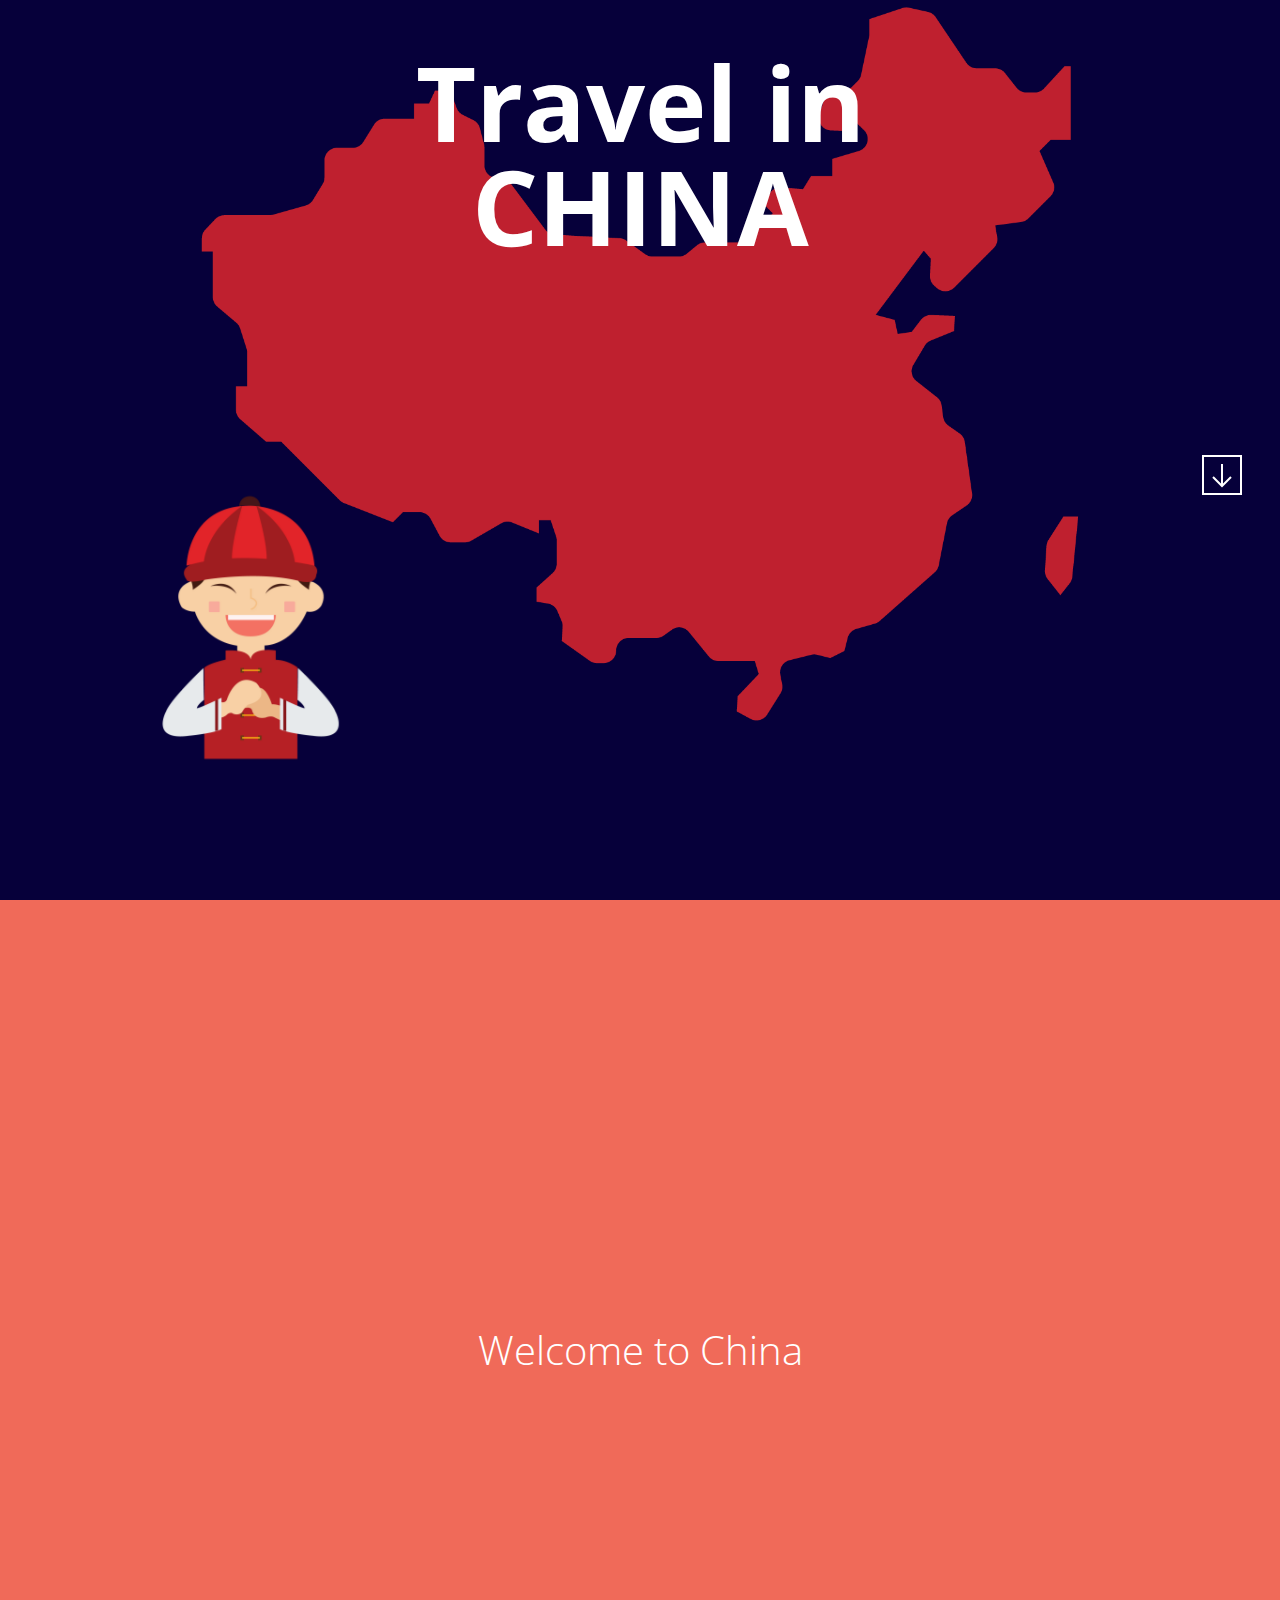
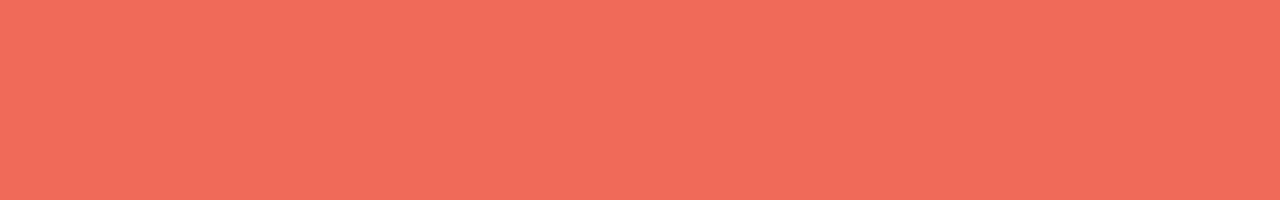
==== 3870jingcai/pj2/index.html @ 6114c5cf "Add files via upload" ====
<!doctype html>
<html lang="en" class="no-js">
<head>
	<meta charset="UTF-8">
	<meta name="viewport" content="width=device-width, initial-scale=1">

	<link href='http://fonts.googleapis.com/css?family=Open+Sans:400,300,700' rel='stylesheet' type='text/css'>

	<link rel="stylesheet" href="css/reset.css">
	<link rel="stylesheet" href="css/style.css">

	<script src="js/modernizr.js"></script>

	<title>Travel in China</title>
</head>

<body data-hijacking="on" data-animation="rotate">
	<section class="cd-section visible">

		<div class="center">
			<h1>Travel in </br>CHINA</h1>
			<img src="img/china.png" width="900"></img>
		</div>
	</section>

	<section class="cd-section">

		<div class="center">
			<div class="mymove">
<div class="box">
<h3>Hall of Great Harmony</h3>
<p>This is Hall of Great Harmony (Taihe Dian), which is located in the Palace Museum,
	Beijing, China. The Palace Museum begins in the 15th century when it was built as the
	palace of the Ming emperors of China. It has been a museum since the 1920s. In 1987,
	it was declared a World Heritage Site by UNESCO.</p>
</div>
</div>

		<img style="width:900px; padding-top:0px; padding-bottom:200px;"src="img/hall.png"></img>
		</div>


	</section>

	<section class="cd-section">
		<div class="center">
			<div class="mymove">
			<div class="box1">
			<h3>Temple of Heaven</h3>
			<p>This is Temple of Heaven. It is an imperial complex of religious buildings
				situated in the southeastern part of central Beijing. The complex was visited
				by the Emperors of the Ming and Qing dynasties for annual ceremonies of prayer
				to Heaven for good harvest. It has been regarded as a Taoist temple, although
				Chinese heaven worship, especially by the reigning monarch of the day, predates
				Taoism.</p>
			</div>
		</div>
			<img style="width:650px; padding-top:100px; padding-bottom:100px;" src="img/temple.png">

		</div>
	</section>

	<section class="cd-section">
		<div class="center">
			<div class="mymove">
			<div class="box2">
			<h3> Great Wall</h3>
			<p>This is the Great Wall. The Great Wall of China is a series of fortifications
				made of stone, brick, tamped earth, wood, and other materials, generally built
				along an east-to-west line across the historical northern borders of China to
				protect the Chinese states and empires against the raids and invasions of the
				various nomadic groups of the Eurasian Steppe. Several walls were being built
				as early as the 7th century BCE; these, later joined together and made bigger
				and stronger, are now collectively referred to as the Great Wall.</p>
			</div>
		</div>
			<img style="width:650px; margin-left:150px;padding-top:100px; padding-bottom:150px;"src="img/wall.png">
		</div>
	</section>

	<section class="cd-section">
		<div class="center">
			<div class="mymove">
			<div class="box3">
			<h3>Food</h3>
			<p>Noodles are an essential ingredient and staple in Chinese cuisine. Chinese
				noodles vary widely according to the region of production, ingredients,
				shape or width, and manner of preparation. Dim sum is another style of
				Chinese cuisine. It prepared as small bite-sized portions of food served in
				small steamer baskets or on small plates. Dim sum dishes are usually served
				with tea. </p>
			</div>
		</div>
			<img style="width:650px; padding-top:50px; padding-bottom:100px;"src="img/food.png">
		</div>
	</section>
	<section class="cd-section">
		<div class="center">
			<div class="mymove">
			<div class="box4">
			<h3>Panda</h3>
			<p>The giant panda lives in a few mountain ranges in central China, mainly
				in Sichuan province. The giant panda become China's national symbol,
				internationally the giant panda appears at least as commonly. As such,
				it is becoming widely used within China in international contexts, for
				example as one of the five Fuwa mascots of the Beijing Olympics. </p>
			</div>
		</div>
			<img style="width:650px; padding-top:50px; padding-bottom:150px;"src="img/panda.png">
		</div>
	</section>
	<section class="cd-section">
		<div class="center">
			<div class="mymove">
			<div class="box5">
			<h3>Clothing</h3>
			<p>The rise of the Manchu Qing Dynasty in many ways represented new clothing
				styles were required to be worn by all noblemen and officials. Eventually,
				this style became widespread among the commoners. A new style of dress,
				called tangzhuang, included the changshan worn by men and the qipao worn
				by women. Manchu official headwear differed from the Ming version, but the
				Qing continued to use the Mandarin square. </p>
			</div>
		</div>
			<img style="width:650px; padding-top:100px; padding-bottom:100px;"src="img/man.png">
		</div>
	</section>
	<section class="cd-section">
		<div class="center">
			<div class="mymove">
			<div class="box6">
			<h3>Product</h3>
			<p>Chinese dragons are legendary creatures in Chinese mythology and Chinese
				folklore. The dragons have many animal-like forms such as turtles, fish,
				and imaginary, but they are most commonly depicted as snake-like with four
				legs. Chinese dragons traditionally symbolize potent and auspicious powers,
				particularly control over water, rainfall, typhoons, and floods. The dragon
				is also a symbol of power, strength, and good luck for people who are worthy
				of it. With this, the Emperor of China usually used the dragon as a symbol of
				his imperial power and strength.</p>
				<p>Chinese knots are usually lanyard type arrangements where two cords enter
				from the top of the knot and two cords leave from the bottom. The knots
				are usually double-layered and symmetrical.
 </p>
 </div>
			</div>
			<img style="width:900px; padding-top:50px; padding-bottom:400px;"src="img/things.png">
		</div>
	</section>
	<section class="cd-section">
		<div>
			<h2>Welcome to China</h2>
		</div>
	</section>
	<div class="boy">
<img src="img/boy.png" style="width:200px;">
	</div>
	<nav>
		<ul class="cd-vertical-nav">
			<li><a href="#0" class="cd-prev inactive">Next</a></li>
			<li><a href="#0" class="cd-next">Prev</a></li>
		</ul>
	</nav>
<script src="js/jquery-2.1.4.js"></script>
<script src="js/velocity.min.js"></script>
<script src="js/velocity.ui.min.js"></script>
<script src="js/main.js"></script>
</body>
</html>
---- 3870jingcai/pj2/css/style.css ----
*, *::after, *::before {
  box-sizing: border-box;
}

html {
  font-size: 62.5%;
}

body {
  font-size: 1.6rem;
  font-family: "Open Sans", sans-serif;
  color: #ffffff;
  background-color: #06003a;
  -webkit-font-smoothing: antialiased;
  -moz-osx-font-smoothing: grayscale;
}
body::before {

  content: 'mobile';
  display: none;
}
@media only screen and (min-width: 1050px) {
  body::before {

    content: 'desktop';
  }
}

a {
  color: #267481;
  text-decoration: none;
}
.center{
text-align: center;
width: 600px;
}
.boy{
  position: absolute;
  margin-top: 490px;
  margin-left: 150px;
}


/* --------------------------------

Main Components

-------------------------------- */
@media only screen and (min-width: 1050px) {
  body[data-hijacking="on"] {
    overflow: hidden;
  }
}
h1{
  position: absolute;
  text-align: center;
  font-size: 10.4rem;
  font-weight: bold;
  left: 0;
  right:0;
  margin-top: 50px;
}

.title{
  position: absolute;
  font-size: 3.4rem;
  font-weight: bold;
  left: 0;
  right:0;
}
.box{
  width: 550px;
  position: absolute;
  margin-top: 520px;
  margin-left: 400px;
  background: rgba(226, 159, 159, .8);
  border-radius: 3px;


}
.box1{
  width: 500px;
  position: absolute;
  margin-top: 150px;
  margin-left: 50px;
  background: rgba(226, 159, 159, .8);
  border-radius: 3px;


}
.box2{
  width: 450px;
  position: absolute;
  margin-top: 50px;
  margin-left: 25px;
  background: rgba(226, 159, 159, .8);
  border-radius: 3px;
}
.box3{
  width: 400px;
  position: absolute;
  margin-top: 100px;
  margin-left: 50px;
  background: rgba(226, 159, 159, .8);
  border-radius: 3px;

}
.box4{
  width: 500px;
  position: absolute;
  margin-top: 200px;
  margin-left: 50px;
  background: rgba(226, 159, 159, .8);
  border-radius: 3px;
}
.box5{
  width: 550px;
  position: absolute;
  margin-top: 200px;
  margin-left: 50px;
  background: rgba(226, 159, 159, .8);
  border-radius: 3px;
}
.box6{
  width: 800px;
  position: absolute;
  margin-top: 350px;
  margin-left: 350px;
  background: rgba(226, 159, 159, .8);
  border-radius: 3px;
}
p{
  text-indent: 30px;
  font-size: 2rem;
  padding: 10px;
  text-align: left;
  text-shadow: .5px .5px .5px #e0e0e0;
  line-height: 130%;
}

h3{
  font-size: 2.4rem;
  font-weight: bold;
  margin-top: 10px;
}

.visible .mymove{
	position: relative;
  size: 1000px;
	-webkit-animation: mymove 4s forwards;
	animation: mymove 4s forwards;
	transition-timing-function: ease;
}

@-webkit-keyframes mymove{
	from{left:-500px; opacity: 0;}
	to{left: 0px; opacity: 1;}
}
@keyframes mymove {
    from {left: -500px; opacity: 0;}
    to {left: 0px; opacity: 1;}
}

.cd-section {
  height: 100vh;
}
.cd-section h2 {
  line-height: 100vh;
  text-align: center;
  font-size: 2.4rem;
}

.cd-section:first-of-type > div {
}
.cd-section:first-of-type > div::before {
  /* alert -> all scrolling effects are not visible on small devices */
  content: 'Effects not visible on mobile!';
  position: relative;
  width: 100%;
  text-align: center;
  top: 20px;
  z-index: 2;
  font-weight: bold;
  font-size: 1.3rem;
  text-transform: uppercase;
  color: #fff06d;

  height: 100%;
}


.cd-section:nth-of-type(2) > div{
  background-color: #7100b2;
  width: 100%;
  height: 100%;

}
.cd-section:nth-of-type(3) > div {
  background-color: #267481;
  width: 100%;
  height: 100%;
}
.cd-section:nth-of-type(4) > div {
  background-color: #fcb052;
  width: 100%;
  height: 100%;
}
.cd-section:nth-of-type(5) > div {
  background-color: #ffe822;
  width: 100%;
  height: 100%;
}
.cd-section:nth-of-type(6) > div {
  background-color: #f06a59;
  width: 100%;
  height: 100%;
}
.cd-section:nth-of-type(7) > div {
  background-color: #ffaff9;
  width: 100%;
  height: 100%;
}
.cd-section:nth-of-type(8) > div {
  background-color: #558DE0;
  width: 100%;
  height: 100%;
}
.cd-section:nth-of-type(9) > div {
  background-color: #f06a59;
  width: 100%;
  height: 100%;

}
[data-animation="parallax"] .cd-section > div, [data-animation="fixed"] .cd-section > div, [data-animation="opacity"] .cd-section > div {
  background-position: center center;
  background-repeat: no-repeat;
  background-size: cover;
}
[data-animation="parallax"] .cd-section:first-of-type > div, [data-animation="fixed"] .cd-section:first-of-type > div, [data-animation="opacity"] .cd-section:first-of-type > div {
  background-image: url("../img/img-1.jpg");
}
[data-animation="parallax"] .cd-section:nth-of-type(2) > div, [data-animation="fixed"] .cd-section:nth-of-type(2) > div, [data-animation="opacity"] .cd-section:nth-of-type(2) > div {
  background-image: url("../img/img-2.jpg");
}
[data-animation="parallax"] .cd-section:nth-of-type(3) > div, [data-animation="fixed"] .cd-section:nth-of-type(3) > div, [data-animation="opacity"] .cd-section:nth-of-type(3) > div {
  background-image: url("../img/img-3.jpg");
}
[data-animation="parallax"] .cd-section:nth-of-type(4) > div, [data-animation="fixed"] .cd-section:nth-of-type(4) > div, [data-animation="opacity"] .cd-section:nth-of-type(4) > div {
  background-image: url("../img/img-4.jpg");
}
[data-animation="parallax"] .cd-section:nth-of-type(5) > div, [data-animation="fixed"] .cd-section:nth-of-type(5) > div, [data-animation="opacity"] .cd-section:nth-of-type(5) > div {
  background-image: url("../img/img-5.jpg");
}
@media only screen and (min-width: 1050px) {
  .cd-section h2 {
    font-size: 4rem;
    font-weight: 300;
  }
  [data-hijacking="on"] .cd-section {
    opacity: 0;
    visibility: hidden;
    position: absolute;
    top: 0;
    left: 0;
    width: 100%;
  }
  [data-hijacking="on"] .cd-section > div {
    visibility: visible;
  }
  [data-hijacking="off"] .cd-section > div {
    opacity: 0;
  }
  [data-animation="rotate"] .cd-section {
    /* enable a 3D-space for children elements */
    -webkit-perspective: 1800px;
    -moz-perspective: 1800px;
    perspective: 1800px;
  }
  [data-hijacking="on"][data-animation="rotate"] .cd-section:not(:first-of-type) {
    -webkit-perspective-origin: center 0;
    -moz-perspective-origin: center 0;
    perspective-origin: center 0;
  }
  [data-animation="scaleDown"] .cd-section > div, [data-animation="gallery"] .cd-section > div, [data-animation="catch"] .cd-section > div {
    box-shadow: 0 0 0 rgba(25, 30, 46, 0.4);
  }
  [data-animation="opacity"] .cd-section.visible > div {
    z-index: 1;
  }
}

@media only screen and (min-width: 1050px) {
  .cd-section:first-of-type > div::before {
    display: none;
  }
}
@media only screen and (min-width: 1050px) {
  .cd-section > div {
    position: fixed;
    top: 0;
    left: 0;
    width: 100%;
    /* Force Hardware Acceleration */
    -webkit-transform: translateZ(0);
    -moz-transform: translateZ(0);
    -ms-transform: translateZ(0);
    -o-transform: translateZ(0);
    transform: translateZ(0);
    -webkit-backface-visibility: hidden;
    backface-visibility: hidden;
  }
  [data-hijacking="on"] .cd-section > div {
    position: absolute;
  }
  [data-animation="rotate"] .cd-section > div {
    -webkit-transform-origin: center bottom;
    -moz-transform-origin: center bottom;
    -ms-transform-origin: center bottom;
    -o-transform-origin: center bottom;
    transform-origin: center bottom;
  }
}

.cd-vertical-nav {
  /* lateral navigation */
  position: fixed;
  z-index: 1;
  right: 3%;
  top: 50%;
  bottom: auto;
  -webkit-transform: translateY(-50%);
  -moz-transform: translateY(-50%);
  -ms-transform: translateY(-50%);
  -o-transform: translateY(-50%);
  transform: translateY(-50%);
  display: none;
}
.cd-vertical-nav a {
  display: block;
  height: 40px;
  width: 40px;
  /* image replace */
  overflow: hidden;
  text-indent: 100%;
  white-space: nowrap;
  background: url(../img/cd-icon-arrow.svg) no-repeat center center;
}
.cd-vertical-nav a.cd-prev {
  -webkit-transform: rotate(180deg);
  -moz-transform: rotate(180deg);
  -ms-transform: rotate(180deg);
  -o-transform: rotate(180deg);
  transform: rotate(180deg);
  margin-bottom: 10px;
}
.cd-vertical-nav a.inactive {
  visibility: hidden;
  opacity: 0;
  -webkit-transition: opacity 0.2s 0s, visibility 0s 0.2s;
  -moz-transition: opacity 0.2s 0s, visibility 0s 0.2s;
  transition: opacity 0.2s 0s, visibility 0s 0.2s;
}
@media only screen and (min-width: 1050px) {
  .cd-vertical-nav {
    display: block;
  }
}
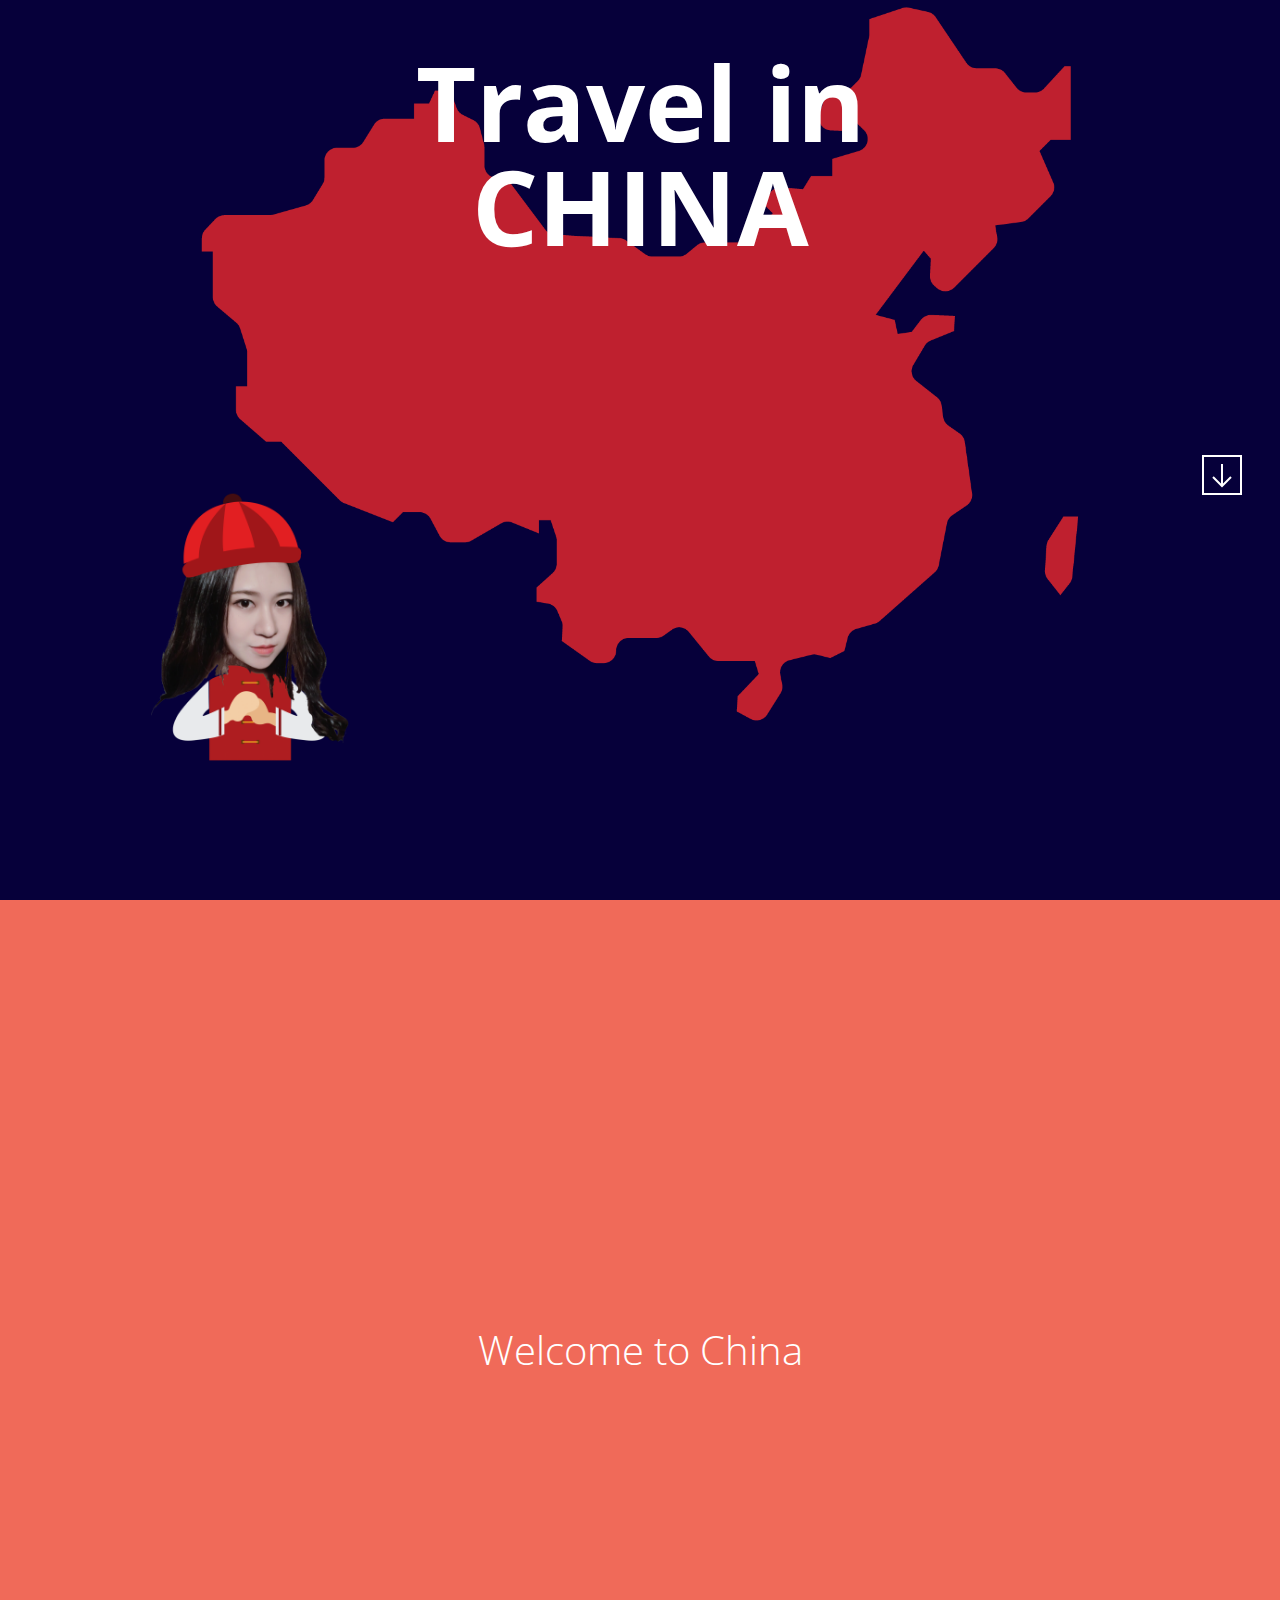
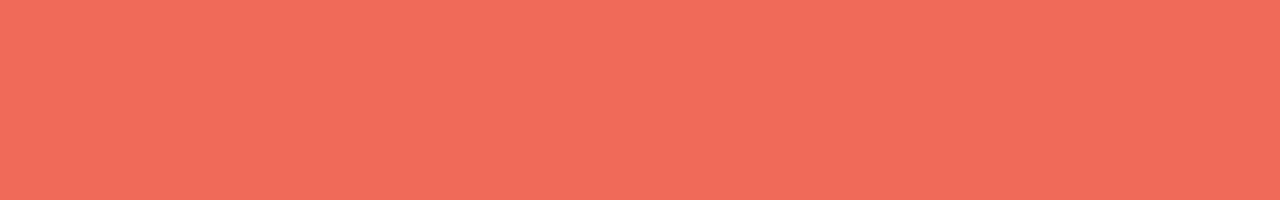
==== commit 6abbbb5d: "Add files via upload" ====
--- a/3870jingcai/pj2/index.html
+++ b/3870jingcai/pj2/index.html
@@ -152,8 +152,8 @@
 			<h2>Welcome to China</h2>
 		</div>
 	</section>
-	<div class="boy">
-<img src="img/boy.png" style="width:200px;">
+	<div class="girl">
+<img src="img/girl.png" style="width:200px;">
 	</div>
 	<nav>
 		<ul class="cd-vertical-nav">
@@ -161,9 +161,10 @@
 			<li><a href="#0" class="cd-next">Prev</a></li>
 		</ul>
 	</nav>
-<script src="js/jquery-2.1.4.js"></script>
-<script src="js/velocity.min.js"></script>
-<script src="js/velocity.ui.min.js"></script>
-<script src="js/main.js"></script>
+
+<script type="text/javascript" src="js/jquery-3.1.1.min.js"></script>
+<script type="text/javascript" src="js/velocity.min.js"></script>
+<script type="text/javascript" src="js/velocity.ui.min.js"></script>
+<script type="text/javascript" src="js/main.js"></script>
 </body>
 </html>
--- a/3870jingcai/pj2/css/style.css
+++ b/3870jingcai/pj2/css/style.css
@@ -35,18 +35,13 @@
 text-align: center;
 width: 600px;
 }
-.boy{
+.girl{
   position: absolute;
   margin-top: 490px;
   margin-left: 150px;
 }
 
 
-/* --------------------------------
-
-Main Components
-
--------------------------------- */
 @media only screen and (min-width: 1050px) {
   body[data-hijacking="on"] {
     overflow: hidden;
